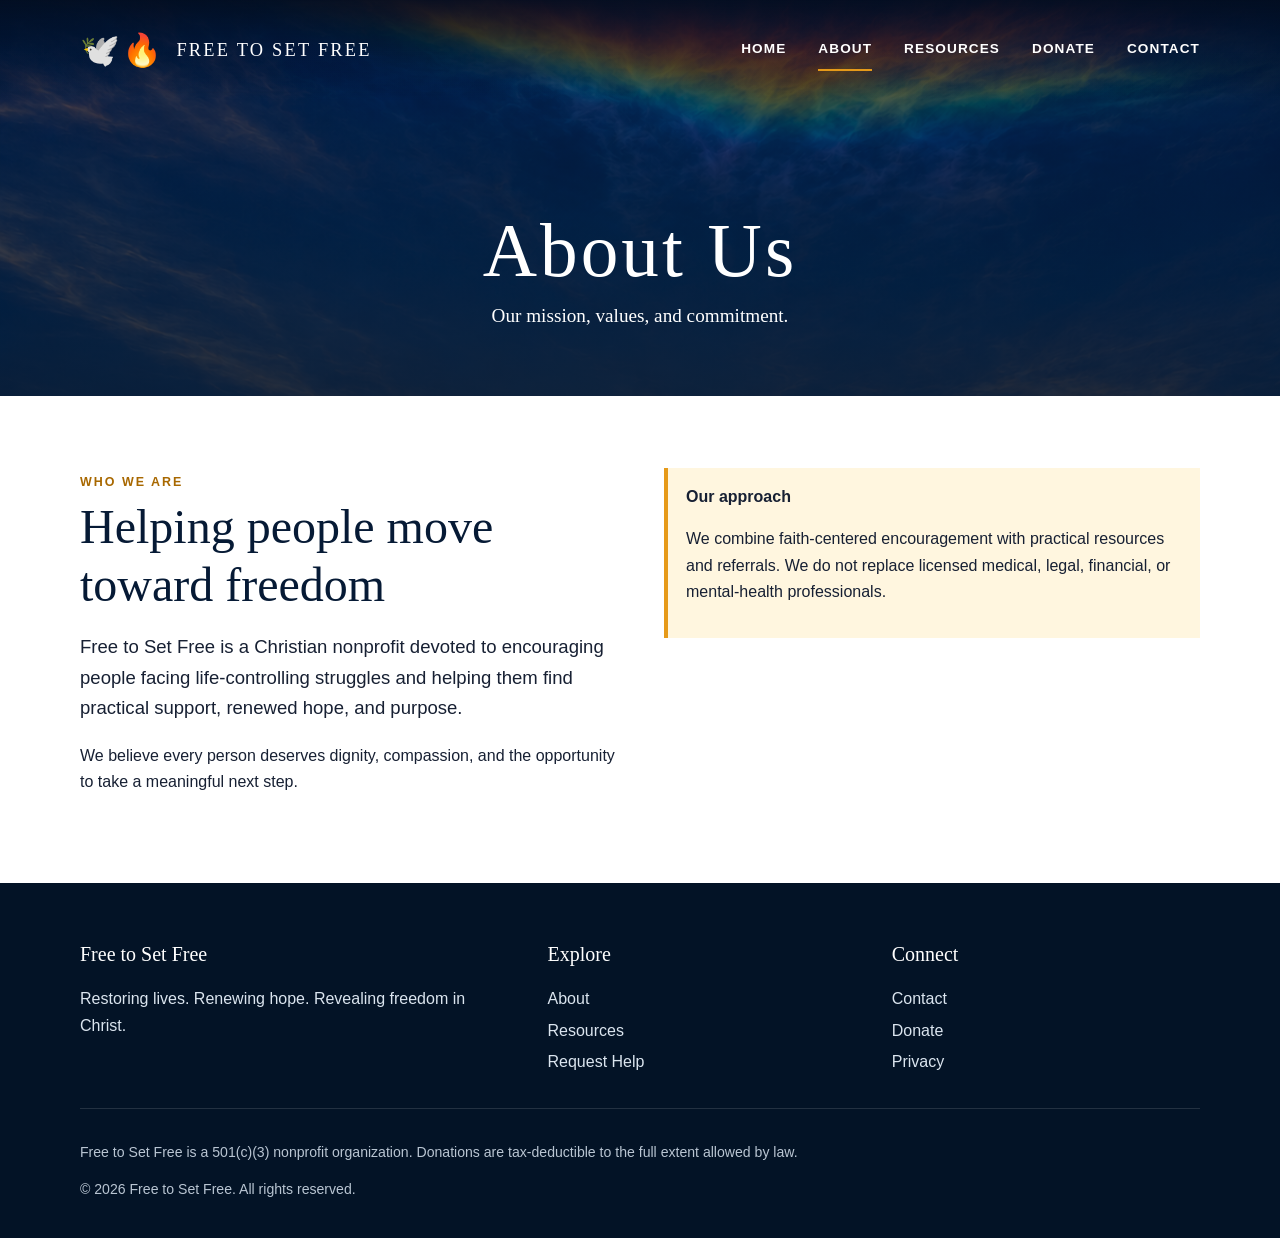
==== about.html @ 9ac503a0 "Add files via upload" ====
<!doctype html><html lang="en"><head><meta charset="utf-8"><meta name="viewport" content="width=device-width,initial-scale=1"><meta name="description" content="Free to Set Free — restoring lives, renewing hope, and revealing freedom in Christ."><title>About | Free to Set Free</title><link rel="stylesheet" href="assets/css/styles.css"></head><body>
<header class="site-header"><div class="container nav-wrap"><a class="brand" href="index.html"><span class="brand-icon" aria-hidden="true">🕊️🔥</span><span>FREE TO SET FREE</span></a><button class="menu-btn" aria-expanded="false" aria-label="Open navigation">☰</button><nav class="site-nav" aria-label="Main navigation"><a href="index.html" >HOME</a><a href="about.html" aria-current="page">ABOUT</a><a href="resources.html" >RESOURCES</a><a href="donate.html" >DONATE</a><a href="contact.html" >CONTACT</a></nav></div></header>
<main><section class="page-hero"><div><h1>About Us</h1><p>Our mission, values, and commitment.</p></div></section><section class="section"><div class="container grid-2"><div><span class="eyebrow">Who We Are</span><h2>Helping people move toward freedom</h2><p class="lead">Free to Set Free is a Christian nonprofit devoted to encouraging people facing life-controlling struggles and helping them find practical support, renewed hope, and purpose.</p><p>We believe every person deserves dignity, compassion, and the opportunity to take a meaningful next step.</p></div><div class="notice"><strong>Our approach</strong><p>We combine faith-centered encouragement with practical resources and referrals. We do not replace licensed medical, legal, financial, or mental-health professionals.</p></div></div></section></main>
<footer class="site-footer"><div class="container"><div class="footer-grid"><div><h3>Free to Set Free</h3><p>Restoring lives. Renewing hope. Revealing freedom in Christ.</p></div><div><h3>Explore</h3><a href="about.html">About</a><a href="resources.html">Resources</a><a href="get-help.html">Request Help</a></div><div><h3>Connect</h3><a href="contact.html">Contact</a><a href="donate.html">Donate</a><a href="privacy.html">Privacy</a></div></div><div class="legal"><p>Free to Set Free is a 501(c)(3) nonprofit organization. Donations are tax-deductible to the full extent allowed by law.</p><p>© 2026 Free to Set Free. All rights reserved.</p></div></div></footer><script src="assets/js/site.js"></script></body></html>
---- assets/css/styles.css ----
:root{--navy:#061a35;--navy-dark:#031326;--gold:#e69a19;--cream:#f7f4ed;--ink:#172033;--white:#fff;--serif:Georgia,'Times New Roman',serif;--sans:Arial,Helvetica,sans-serif}*{box-sizing:border-box}html{scroll-behavior:smooth}body{margin:0;color:var(--ink);font-family:var(--sans);line-height:1.65;background:#fff}a{color:inherit;text-decoration:none}.container{width:min(1120px,92vw);margin:auto}.site-header{position:fixed;inset:0 0 auto;z-index:30;color:#fff;background:linear-gradient(to bottom,rgba(2,13,31,.9),rgba(2,13,31,.38),transparent)}.nav-wrap{height:100px;display:flex;align-items:center;justify-content:space-between;gap:24px}.brand{display:flex;align-items:center;gap:12px;font-family:var(--serif);font-size:1.15rem;letter-spacing:.12em}.brand-icon{font-size:2rem}.site-nav{display:flex;gap:32px;align-items:center}.site-nav a{padding:9px 0;border-bottom:2px solid transparent;font-size:.85rem;font-weight:700;letter-spacing:.08em}.site-nav a:hover,.site-nav a[aria-current=page]{border-color:var(--gold)}.menu-btn{display:none;border:1px solid #ffffff88;background:#071a34cc;color:#fff;border-radius:4px;padding:7px 10px;font-size:1.25rem}.hero{position:relative;min-height:100svh;display:grid;place-items:center;text-align:center;color:#fff;padding:130px 20px 115px;background-image:url('../images/fire-rainbow-mountains.png');background-size:cover;background-position:center;background-repeat:no-repeat}.hero:before{content:"";position:absolute;inset:0;background:linear-gradient(to bottom,rgba(2,13,31,.22),rgba(2,13,31,.03) 48%,rgba(2,13,31,.52))}.hero-content{position:relative;z-index:2;max-width:1050px;text-shadow:0 2px 14px #001}.hero h1{font-family:var(--serif);font-weight:400;letter-spacing:.035em;font-size:clamp(3rem,7vw,6.2rem);line-height:1.05;margin:0}.divider{display:flex;justify-content:center;align-items:center;gap:20px;margin:20px 0}.divider:before,.divider:after{content:"";width:130px;height:2px;background:#ffffffaa}.flame{font-size:2rem}.tagline{font-family:var(--serif);font-size:clamp(1.15rem,2.2vw,1.8rem);margin:0 0 34px}.btn{display:inline-block;border:2px solid #fff;border-radius:4px;padding:13px 36px;background:#ffffff12;backdrop-filter:blur(4px);text-transform:uppercase;letter-spacing:.12em;font-weight:700;transition:.2s}.btn:hover{background:#fff;color:var(--navy)}.hero-legal{position:absolute;z-index:2;left:0;right:0;bottom:0;padding:18px 20px;background:#03162ddd;font-family:var(--serif)}.hero-legal p{margin:0}.page-hero{position:relative;min-height:44vh;display:grid;place-items:end center;padding:145px 20px 64px;color:#fff;text-align:center;background:url('../images/fire-rainbow-mountains.png') center 38%/cover no-repeat}.page-hero:before{content:"";position:absolute;inset:0;background:linear-gradient(#03152e88,#03152ed9)}.page-hero>div{position:relative}.page-hero h1{font:400 clamp(2.6rem,6vw,4.7rem)/1.1 var(--serif);margin:0;letter-spacing:.04em}.page-hero p{font-family:var(--serif);font-size:1.2rem;margin:.5rem 0 0}.section{padding:72px 0}.section.alt{background:var(--cream)}.section h2{font:400 clamp(2rem,4vw,3rem)/1.2 var(--serif);color:var(--navy);margin:.25rem 0 1rem}.eyebrow{text-transform:uppercase;letter-spacing:.16em;color:#a86800;font-weight:700;font-size:.78rem}.lead{font-size:1.16rem}.center{text-align:center}.max-760{max-width:760px;margin-inline:auto}.grid-2{display:grid;grid-template-columns:1fr 1fr;gap:48px;align-items:start}.cards{display:grid;grid-template-columns:repeat(3,1fr);gap:22px}.card{background:#fff;border:1px solid #dce3eb;border-radius:7px;padding:26px;box-shadow:0 8px 24px #0b213610}.card h3{font:400 1.45rem var(--serif);color:var(--navy);margin:.2rem 0 .6rem}.icon{font-size:1.9rem}.cta{background:linear-gradient(135deg,var(--navy),#0a315d);color:#fff;text-align:center}.cta h2{color:#fff}.cta .btn{margin-top:12px}.notice{padding:16px 18px;background:#fff6df;border-left:4px solid var(--gold)}form{display:grid;gap:15px}.form-row{display:grid;grid-template-columns:1fr 1fr;gap:15px}label{font-weight:700;font-size:.9rem}input,textarea,select{width:100%;padding:12px 13px;border:1px solid #b9c5d2;border-radius:5px;font:inherit}textarea{min-height:150px}.button-dark{border:0;background:var(--navy);color:#fff;padding:14px 24px;border-radius:4px;font-weight:700;cursor:pointer}.site-footer{background:var(--navy-dark);color:#dbe5ef;padding:40px 0 22px}.footer-grid{display:grid;grid-template-columns:1.4fr 1fr 1fr;gap:36px}.site-footer h3{font:400 1.25rem var(--serif);color:#fff}.site-footer a{display:block;margin:.3rem 0}.legal{border-top:1px solid #ffffff20;margin-top:28px;padding-top:18px;font-size:.88rem;color:#b9c5d2}.small{font-size:.9rem}@media(max-width:800px){.nav-wrap{height:78px}.menu-btn{display:block}.site-nav{display:none;position:absolute;top:78px;left:4vw;right:4vw;flex-direction:column;gap:4px;padding:18px;background:#03162df8;border:1px solid #ffffff22}.site-nav.open{display:flex}.brand{font-size:.9rem}.brand-icon{font-size:1.6rem}.hero{padding-top:105px}.hero h1{font-size:clamp(2.5rem,12vw,4.4rem)}.divider:before,.divider:after{width:68px}.hero-legal{font-size:.86rem;padding:13px}.grid-2,.cards,.footer-grid,.form-row{grid-template-columns:1fr}.page-hero{padding-top:115px}}
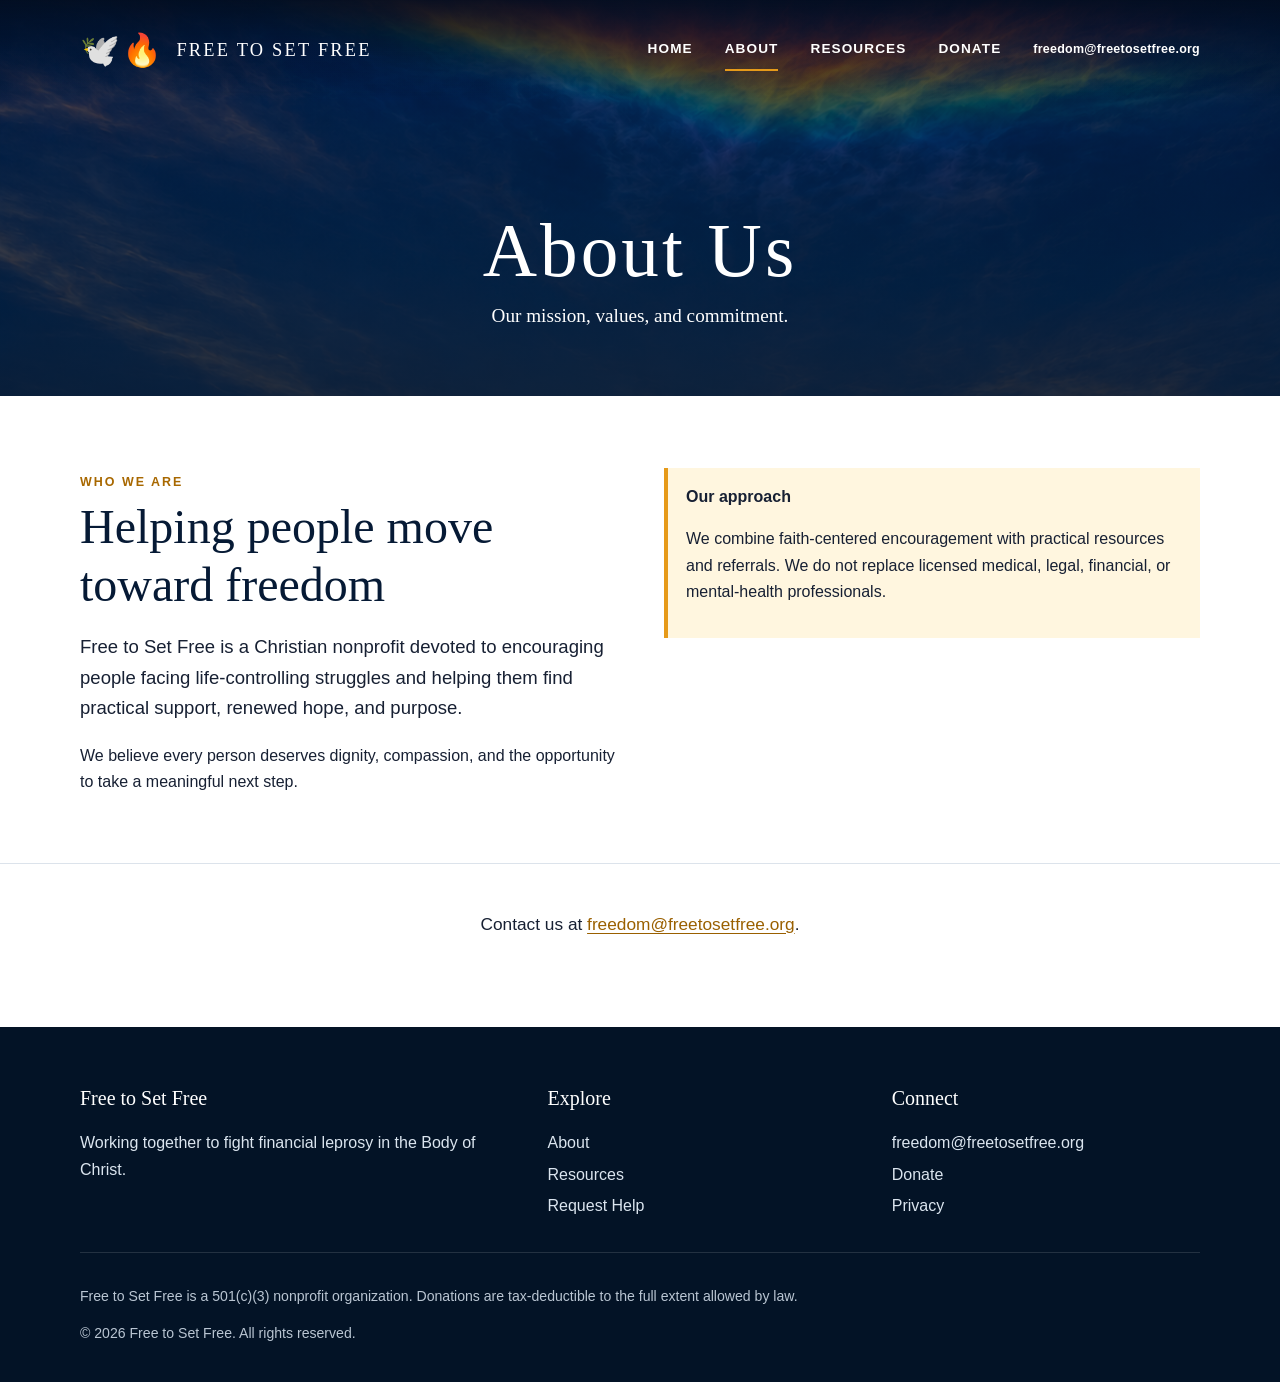
==== commit 81a7a8c3: "Add files via upload" ====
--- a/about.html
+++ b/about.html
@@ -1,4 +1,4 @@
-<!doctype html><html lang="en"><head><meta charset="utf-8"><meta name="viewport" content="width=device-width,initial-scale=1"><meta name="description" content="Free to Set Free — restoring lives, renewing hope, and revealing freedom in Christ."><title>About | Free to Set Free</title><link rel="stylesheet" href="assets/css/styles.css"></head><body>
-<header class="site-header"><div class="container nav-wrap"><a class="brand" href="index.html"><span class="brand-icon" aria-hidden="true">🕊️🔥</span><span>FREE TO SET FREE</span></a><button class="menu-btn" aria-expanded="false" aria-label="Open navigation">☰</button><nav class="site-nav" aria-label="Main navigation"><a href="index.html" >HOME</a><a href="about.html" aria-current="page">ABOUT</a><a href="resources.html" >RESOURCES</a><a href="donate.html" >DONATE</a><a href="contact.html" >CONTACT</a></nav></div></header>
-<main><section class="page-hero"><div><h1>About Us</h1><p>Our mission, values, and commitment.</p></div></section><section class="section"><div class="container grid-2"><div><span class="eyebrow">Who We Are</span><h2>Helping people move toward freedom</h2><p class="lead">Free to Set Free is a Christian nonprofit devoted to encouraging people facing life-controlling struggles and helping them find practical support, renewed hope, and purpose.</p><p>We believe every person deserves dignity, compassion, and the opportunity to take a meaningful next step.</p></div><div class="notice"><strong>Our approach</strong><p>We combine faith-centered encouragement with practical resources and referrals. We do not replace licensed medical, legal, financial, or mental-health professionals.</p></div></div></section></main>
-<footer class="site-footer"><div class="container"><div class="footer-grid"><div><h3>Free to Set Free</h3><p>Restoring lives. Renewing hope. Revealing freedom in Christ.</p></div><div><h3>Explore</h3><a href="about.html">About</a><a href="resources.html">Resources</a><a href="get-help.html">Request Help</a></div><div><h3>Connect</h3><a href="contact.html">Contact</a><a href="donate.html">Donate</a><a href="privacy.html">Privacy</a></div></div><div class="legal"><p>Free to Set Free is a 501(c)(3) nonprofit organization. Donations are tax-deductible to the full extent allowed by law.</p><p>© 2026 Free to Set Free. All rights reserved.</p></div></div></footer><script src="assets/js/site.js"></script></body></html>
+<!doctype html><html lang="en"><head><meta charset="utf-8"><meta name="viewport" content="width=device-width,initial-scale=1"><meta name="description" content="Free to Set Free — working together to fight financial leprosy in the Body of Christ."><title>About | Free to Set Free</title><link rel="stylesheet" href="assets/css/styles.css"></head><body>
+<header class="site-header"><div class="container nav-wrap"><a class="brand" href="index.html"><span class="brand-icon" aria-hidden="true">🕊️🔥</span><span>FREE TO SET FREE</span></a><button class="menu-btn" aria-expanded="false" aria-label="Open navigation">☰</button><nav class="site-nav" aria-label="Main navigation"><a href="index.html" >HOME</a><a href="about.html" aria-current="page">ABOUT</a><a href="resources.html" >RESOURCES</a><a href="donate.html" >DONATE</a><a class="header-email" href="mailto:freedom@freetosetfree.org">freedom@freetosetfree.org</a></nav></div></header>
+<main><section class="page-hero"><div><h1>About Us</h1><p>Our mission, values, and commitment.</p></div></section><section class="section"><div class="container grid-2"><div><span class="eyebrow">Who We Are</span><h2>Helping people move toward freedom</h2><p class="lead">Free to Set Free is a Christian nonprofit devoted to encouraging people facing life-controlling struggles and helping them find practical support, renewed hope, and purpose.</p><p>We believe every person deserves dignity, compassion, and the opportunity to take a meaningful next step.</p></div><div class="notice"><strong>Our approach</strong><p>We combine faith-centered encouragement with practical resources and referrals. We do not replace licensed medical, legal, financial, or mental-health professionals.</p></div></div><div class="about-email center"><p>Contact us at <a href="mailto:freedom@freetosetfree.org">freedom@freetosetfree.org</a>.</p></div></section></main>
+<footer class="site-footer"><div class="container"><div class="footer-grid"><div><h3>Free to Set Free</h3><p>Working together to fight financial leprosy in the Body of Christ.</p></div><div><h3>Explore</h3><a href="about.html">About</a><a href="resources.html">Resources</a><a href="get-help.html">Request Help</a></div><div><h3>Connect</h3><a href="mailto:freedom@freetosetfree.org">freedom@freetosetfree.org</a><a href="donate.html">Donate</a><a href="privacy.html">Privacy</a></div></div><div class="legal"><p>Free to Set Free is a 501(c)(3) nonprofit organization. Donations are tax-deductible to the full extent allowed by law.</p><p>© 2026 Free to Set Free. All rights reserved.</p></div></div></footer><script src="assets/js/site.js"></script></body></html>
--- a/assets/css/styles.css
+++ b/assets/css/styles.css
@@ -1 +1,3 @@
 :root{--navy:#061a35;--navy-dark:#031326;--gold:#e69a19;--cream:#f7f4ed;--ink:#172033;--white:#fff;--serif:Georgia,'Times New Roman',serif;--sans:Arial,Helvetica,sans-serif}*{box-sizing:border-box}html{scroll-behavior:smooth}body{margin:0;color:var(--ink);font-family:var(--sans);line-height:1.65;background:#fff}a{color:inherit;text-decoration:none}.container{width:min(1120px,92vw);margin:auto}.site-header{position:fixed;inset:0 0 auto;z-index:30;color:#fff;background:linear-gradient(to bottom,rgba(2,13,31,.9),rgba(2,13,31,.38),transparent)}.nav-wrap{height:100px;display:flex;align-items:center;justify-content:space-between;gap:24px}.brand{display:flex;align-items:center;gap:12px;font-family:var(--serif);font-size:1.15rem;letter-spacing:.12em}.brand-icon{font-size:2rem}.site-nav{display:flex;gap:32px;align-items:center}.site-nav a{padding:9px 0;border-bottom:2px solid transparent;font-size:.85rem;font-weight:700;letter-spacing:.08em}.site-nav a:hover,.site-nav a[aria-current=page]{border-color:var(--gold)}.menu-btn{display:none;border:1px solid #ffffff88;background:#071a34cc;color:#fff;border-radius:4px;padding:7px 10px;font-size:1.25rem}.hero{position:relative;min-height:100svh;display:grid;place-items:center;text-align:center;color:#fff;padding:130px 20px 115px;background-image:url('../images/fire-rainbow-mountains.png');background-size:cover;background-position:center;background-repeat:no-repeat}.hero:before{content:"";position:absolute;inset:0;background:linear-gradient(to bottom,rgba(2,13,31,.22),rgba(2,13,31,.03) 48%,rgba(2,13,31,.52))}.hero-content{position:relative;z-index:2;max-width:1050px;text-shadow:0 2px 14px #001}.hero h1{font-family:var(--serif);font-weight:400;letter-spacing:.035em;font-size:clamp(3rem,7vw,6.2rem);line-height:1.05;margin:0}.divider{display:flex;justify-content:center;align-items:center;gap:20px;margin:20px 0}.divider:before,.divider:after{content:"";width:130px;height:2px;background:#ffffffaa}.flame{font-size:2rem}.tagline{font-family:var(--serif);font-size:clamp(1.15rem,2.2vw,1.8rem);margin:0 0 34px}.btn{display:inline-block;border:2px solid #fff;border-radius:4px;padding:13px 36px;background:#ffffff12;backdrop-filter:blur(4px);text-transform:uppercase;letter-spacing:.12em;font-weight:700;transition:.2s}.btn:hover{background:#fff;color:var(--navy)}.hero-legal{position:absolute;z-index:2;left:0;right:0;bottom:0;padding:18px 20px;background:#03162ddd;font-family:var(--serif)}.hero-legal p{margin:0}.page-hero{position:relative;min-height:44vh;display:grid;place-items:end center;padding:145px 20px 64px;color:#fff;text-align:center;background:url('../images/fire-rainbow-mountains.png') center 38%/cover no-repeat}.page-hero:before{content:"";position:absolute;inset:0;background:linear-gradient(#03152e88,#03152ed9)}.page-hero>div{position:relative}.page-hero h1{font:400 clamp(2.6rem,6vw,4.7rem)/1.1 var(--serif);margin:0;letter-spacing:.04em}.page-hero p{font-family:var(--serif);font-size:1.2rem;margin:.5rem 0 0}.section{padding:72px 0}.section.alt{background:var(--cream)}.section h2{font:400 clamp(2rem,4vw,3rem)/1.2 var(--serif);color:var(--navy);margin:.25rem 0 1rem}.eyebrow{text-transform:uppercase;letter-spacing:.16em;color:#a86800;font-weight:700;font-size:.78rem}.lead{font-size:1.16rem}.center{text-align:center}.max-760{max-width:760px;margin-inline:auto}.grid-2{display:grid;grid-template-columns:1fr 1fr;gap:48px;align-items:start}.cards{display:grid;grid-template-columns:repeat(3,1fr);gap:22px}.card{background:#fff;border:1px solid #dce3eb;border-radius:7px;padding:26px;box-shadow:0 8px 24px #0b213610}.card h3{font:400 1.45rem var(--serif);color:var(--navy);margin:.2rem 0 .6rem}.icon{font-size:1.9rem}.cta{background:linear-gradient(135deg,var(--navy),#0a315d);color:#fff;text-align:center}.cta h2{color:#fff}.cta .btn{margin-top:12px}.notice{padding:16px 18px;background:#fff6df;border-left:4px solid var(--gold)}form{display:grid;gap:15px}.form-row{display:grid;grid-template-columns:1fr 1fr;gap:15px}label{font-weight:700;font-size:.9rem}input,textarea,select{width:100%;padding:12px 13px;border:1px solid #b9c5d2;border-radius:5px;font:inherit}textarea{min-height:150px}.button-dark{border:0;background:var(--navy);color:#fff;padding:14px 24px;border-radius:4px;font-weight:700;cursor:pointer}.site-footer{background:var(--navy-dark);color:#dbe5ef;padding:40px 0 22px}.footer-grid{display:grid;grid-template-columns:1.4fr 1fr 1fr;gap:36px}.site-footer h3{font:400 1.25rem var(--serif);color:#fff}.site-footer a{display:block;margin:.3rem 0}.legal{border-top:1px solid #ffffff20;margin-top:28px;padding-top:18px;font-size:.88rem;color:#b9c5d2}.small{font-size:.9rem}@media(max-width:800px){.nav-wrap{height:78px}.menu-btn{display:block}.site-nav{display:none;position:absolute;top:78px;left:4vw;right:4vw;flex-direction:column;gap:4px;padding:18px;background:#03162df8;border:1px solid #ffffff22}.site-nav.open{display:flex}.brand{font-size:.9rem}.brand-icon{font-size:1.6rem}.hero{padding-top:105px}.hero h1{font-size:clamp(2.5rem,12vw,4.4rem)}.divider:before,.divider:after{width:68px}.hero-legal{font-size:.86rem;padding:13px}.grid-2,.cards,.footer-grid,.form-row{grid-template-columns:1fr}.page-hero{padding-top:115px}}
+
+.header-email{font-size:.78rem!important;text-transform:none!important;letter-spacing:.02em!important;white-space:nowrap;border-bottom-color:transparent!important}.header-email:hover{text-decoration:underline;border-bottom-color:transparent!important}.hero .tagline{margin-top:28px}.mission-list{max-width:700px;margin:28px auto 0;padding-left:1.4rem;font-size:1.08rem}.mission-list li{margin:.75rem 0}.mission-list a,.text-link,.about-email a{color:#9a6000;text-decoration:underline;text-underline-offset:3px}.about-email{margin-top:52px;padding-top:28px;border-top:1px solid #dce3eb;font-size:1.08rem}@media(max-width:800px){.header-email{white-space:normal;text-align:center}.hero .tagline{margin-top:20px}}
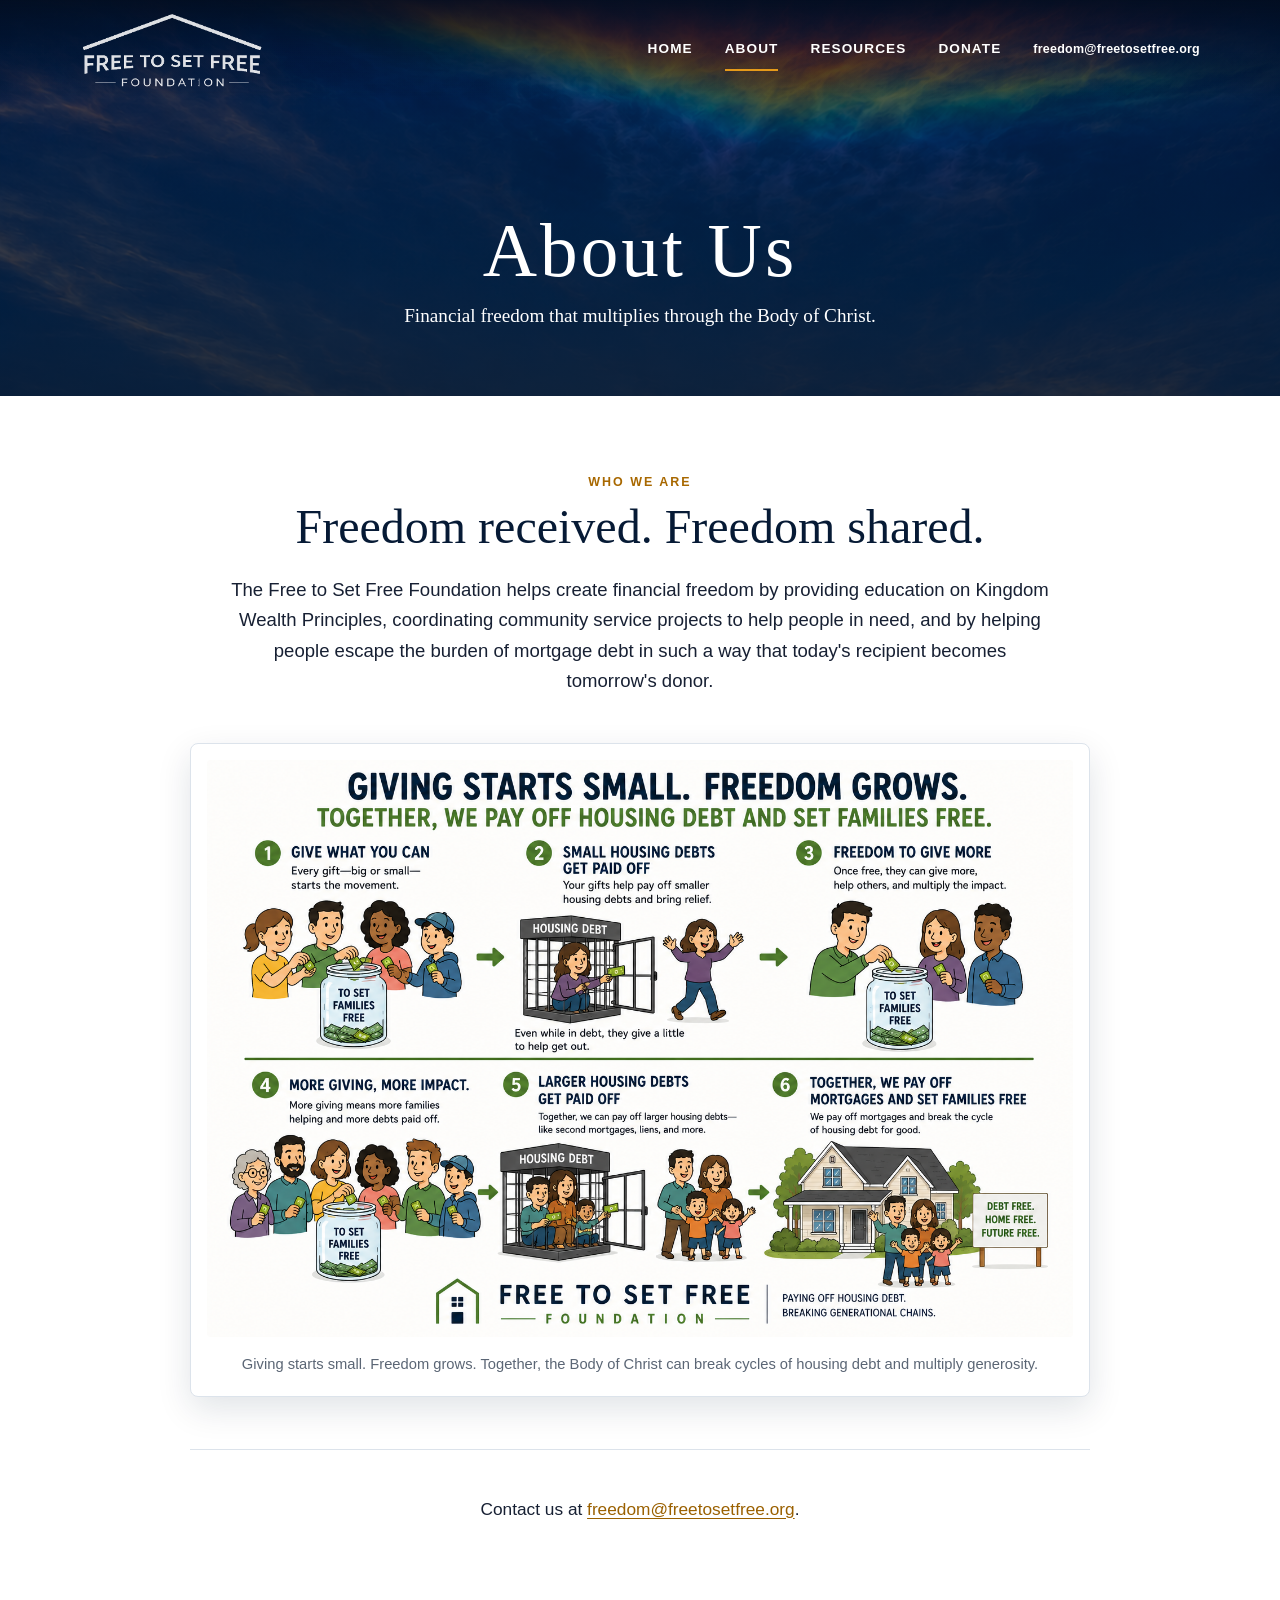
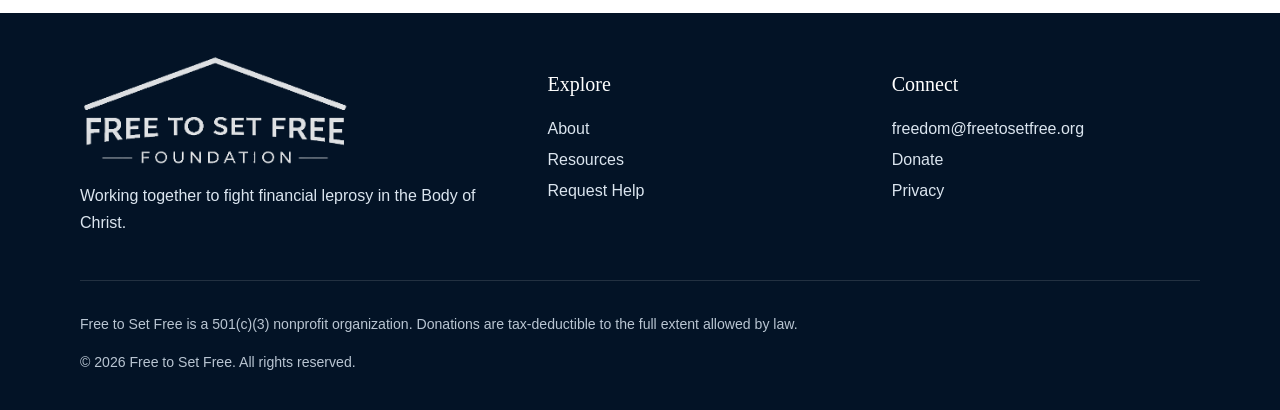
==== commit 57334ad8: "Add files via upload" ====
--- a/about.html
+++ b/about.html
@@ -1,4 +1,18 @@
 <!doctype html><html lang="en"><head><meta charset="utf-8"><meta name="viewport" content="width=device-width,initial-scale=1"><meta name="description" content="Free to Set Free — working together to fight financial leprosy in the Body of Christ."><title>About | Free to Set Free</title><link rel="stylesheet" href="assets/css/styles.css"></head><body>
-<header class="site-header"><div class="container nav-wrap"><a class="brand" href="index.html"><span class="brand-icon" aria-hidden="true">🕊️🔥</span><span>FREE TO SET FREE</span></a><button class="menu-btn" aria-expanded="false" aria-label="Open navigation">☰</button><nav class="site-nav" aria-label="Main navigation"><a href="index.html" >HOME</a><a href="about.html" aria-current="page">ABOUT</a><a href="resources.html" >RESOURCES</a><a href="donate.html" >DONATE</a><a class="header-email" href="mailto:freedom@freetosetfree.org">freedom@freetosetfree.org</a></nav></div></header>
-<main><section class="page-hero"><div><h1>About Us</h1><p>Our mission, values, and commitment.</p></div></section><section class="section"><div class="container grid-2"><div><span class="eyebrow">Who We Are</span><h2>Helping people move toward freedom</h2><p class="lead">Free to Set Free is a Christian nonprofit devoted to encouraging people facing life-controlling struggles and helping them find practical support, renewed hope, and purpose.</p><p>We believe every person deserves dignity, compassion, and the opportunity to take a meaningful next step.</p></div><div class="notice"><strong>Our approach</strong><p>We combine faith-centered encouragement with practical resources and referrals. We do not replace licensed medical, legal, financial, or mental-health professionals.</p></div></div><div class="about-email center"><p>Contact us at <a href="mailto:freedom@freetosetfree.org">freedom@freetosetfree.org</a>.</p></div></section></main>
-<footer class="site-footer"><div class="container"><div class="footer-grid"><div><h3>Free to Set Free</h3><p>Working together to fight financial leprosy in the Body of Christ.</p></div><div><h3>Explore</h3><a href="about.html">About</a><a href="resources.html">Resources</a><a href="get-help.html">Request Help</a></div><div><h3>Connect</h3><a href="mailto:freedom@freetosetfree.org">freedom@freetosetfree.org</a><a href="donate.html">Donate</a><a href="privacy.html">Privacy</a></div></div><div class="legal"><p>Free to Set Free is a 501(c)(3) nonprofit organization. Donations are tax-deductible to the full extent allowed by law.</p><p>© 2026 Free to Set Free. All rights reserved.</p></div></div></footer><script src="assets/js/site.js"></script></body></html>
+<header class="site-header"><div class="container nav-wrap"><a class="brand" href="index.html" aria-label="Free to Set Free Foundation home"><img src="assets/images/ftsf-logo-white.png" alt="Free to Set Free Foundation"></a><button class="menu-btn" aria-expanded="false" aria-label="Open navigation">☰</button><nav class="site-nav" aria-label="Main navigation"><a href="index.html" >HOME</a><a href="about.html" aria-current="page">ABOUT</a><a href="resources.html" >RESOURCES</a><a href="donate.html" >DONATE</a><a class="header-email" href="mailto:freedom@freetosetfree.org">freedom@freetosetfree.org</a></nav></div></header>
+<main>
+<section class="page-hero"><div><h1>About Us</h1><p>Financial freedom that multiplies through the Body of Christ.</p></div></section>
+<section class="section about-section"><div class="container max-900">
+  <div class="center about-copy">
+    <span class="eyebrow">Who We Are</span>
+    <h2>Freedom received. Freedom shared.</h2>
+    <p class="lead">The Free to Set Free Foundation helps create financial freedom by providing education on Kingdom Wealth Principles, coordinating community service projects to help people in need, and by helping people escape the burden of mortgage debt in such a way that today's recipient becomes tomorrow's donor.</p>
+  </div>
+  <figure class="infographic-figure">
+    <img src="assets/images/giving-cycle-infographic.png" alt="Six-step illustration showing how small gifts combine to pay off housing debt, enabling recipients to become future donors and help set more families free.">
+    <figcaption>Giving starts small. Freedom grows. Together, the Body of Christ can break cycles of housing debt and multiply generosity.</figcaption>
+  </figure>
+  <div class="about-email center"><p>Contact us at <a href="mailto:freedom@freetosetfree.org">freedom@freetosetfree.org</a>.</p></div>
+</div></section>
+</main>
+<footer class="site-footer"><div class="container"><div class="footer-grid"><div class="footer-brand"><img src="assets/images/ftsf-logo-white.png" alt="Free to Set Free Foundation"><p>Working together to fight financial leprosy in the Body of Christ.</p></div><div><h3>Explore</h3><a href="about.html">About</a><a href="resources.html">Resources</a><a href="get-help.html">Request Help</a></div><div><h3>Connect</h3><a href="mailto:freedom@freetosetfree.org">freedom@freetosetfree.org</a><a href="donate.html">Donate</a><a href="privacy.html">Privacy</a></div></div><div class="legal"><p>Free to Set Free is a 501(c)(3) nonprofit organization. Donations are tax-deductible to the full extent allowed by law.</p><p>© 2026 Free to Set Free. All rights reserved.</p></div></div></footer><script src="assets/js/site.js"></script></body></html>
--- a/assets/css/styles.css
+++ b/assets/css/styles.css
@@ -1,3 +1,19 @@
 :root{--navy:#061a35;--navy-dark:#031326;--gold:#e69a19;--cream:#f7f4ed;--ink:#172033;--white:#fff;--serif:Georgia,'Times New Roman',serif;--sans:Arial,Helvetica,sans-serif}*{box-sizing:border-box}html{scroll-behavior:smooth}body{margin:0;color:var(--ink);font-family:var(--sans);line-height:1.65;background:#fff}a{color:inherit;text-decoration:none}.container{width:min(1120px,92vw);margin:auto}.site-header{position:fixed;inset:0 0 auto;z-index:30;color:#fff;background:linear-gradient(to bottom,rgba(2,13,31,.9),rgba(2,13,31,.38),transparent)}.nav-wrap{height:100px;display:flex;align-items:center;justify-content:space-between;gap:24px}.brand{display:flex;align-items:center;gap:12px;font-family:var(--serif);font-size:1.15rem;letter-spacing:.12em}.brand-icon{font-size:2rem}.site-nav{display:flex;gap:32px;align-items:center}.site-nav a{padding:9px 0;border-bottom:2px solid transparent;font-size:.85rem;font-weight:700;letter-spacing:.08em}.site-nav a:hover,.site-nav a[aria-current=page]{border-color:var(--gold)}.menu-btn{display:none;border:1px solid #ffffff88;background:#071a34cc;color:#fff;border-radius:4px;padding:7px 10px;font-size:1.25rem}.hero{position:relative;min-height:100svh;display:grid;place-items:center;text-align:center;color:#fff;padding:130px 20px 115px;background-image:url('../images/fire-rainbow-mountains.png');background-size:cover;background-position:center;background-repeat:no-repeat}.hero:before{content:"";position:absolute;inset:0;background:linear-gradient(to bottom,rgba(2,13,31,.22),rgba(2,13,31,.03) 48%,rgba(2,13,31,.52))}.hero-content{position:relative;z-index:2;max-width:1050px;text-shadow:0 2px 14px #001}.hero h1{font-family:var(--serif);font-weight:400;letter-spacing:.035em;font-size:clamp(3rem,7vw,6.2rem);line-height:1.05;margin:0}.divider{display:flex;justify-content:center;align-items:center;gap:20px;margin:20px 0}.divider:before,.divider:after{content:"";width:130px;height:2px;background:#ffffffaa}.flame{font-size:2rem}.tagline{font-family:var(--serif);font-size:clamp(1.15rem,2.2vw,1.8rem);margin:0 0 34px}.btn{display:inline-block;border:2px solid #fff;border-radius:4px;padding:13px 36px;background:#ffffff12;backdrop-filter:blur(4px);text-transform:uppercase;letter-spacing:.12em;font-weight:700;transition:.2s}.btn:hover{background:#fff;color:var(--navy)}.hero-legal{position:absolute;z-index:2;left:0;right:0;bottom:0;padding:18px 20px;background:#03162ddd;font-family:var(--serif)}.hero-legal p{margin:0}.page-hero{position:relative;min-height:44vh;display:grid;place-items:end center;padding:145px 20px 64px;color:#fff;text-align:center;background:url('../images/fire-rainbow-mountains.png') center 38%/cover no-repeat}.page-hero:before{content:"";position:absolute;inset:0;background:linear-gradient(#03152e88,#03152ed9)}.page-hero>div{position:relative}.page-hero h1{font:400 clamp(2.6rem,6vw,4.7rem)/1.1 var(--serif);margin:0;letter-spacing:.04em}.page-hero p{font-family:var(--serif);font-size:1.2rem;margin:.5rem 0 0}.section{padding:72px 0}.section.alt{background:var(--cream)}.section h2{font:400 clamp(2rem,4vw,3rem)/1.2 var(--serif);color:var(--navy);margin:.25rem 0 1rem}.eyebrow{text-transform:uppercase;letter-spacing:.16em;color:#a86800;font-weight:700;font-size:.78rem}.lead{font-size:1.16rem}.center{text-align:center}.max-760{max-width:760px;margin-inline:auto}.grid-2{display:grid;grid-template-columns:1fr 1fr;gap:48px;align-items:start}.cards{display:grid;grid-template-columns:repeat(3,1fr);gap:22px}.card{background:#fff;border:1px solid #dce3eb;border-radius:7px;padding:26px;box-shadow:0 8px 24px #0b213610}.card h3{font:400 1.45rem var(--serif);color:var(--navy);margin:.2rem 0 .6rem}.icon{font-size:1.9rem}.cta{background:linear-gradient(135deg,var(--navy),#0a315d);color:#fff;text-align:center}.cta h2{color:#fff}.cta .btn{margin-top:12px}.notice{padding:16px 18px;background:#fff6df;border-left:4px solid var(--gold)}form{display:grid;gap:15px}.form-row{display:grid;grid-template-columns:1fr 1fr;gap:15px}label{font-weight:700;font-size:.9rem}input,textarea,select{width:100%;padding:12px 13px;border:1px solid #b9c5d2;border-radius:5px;font:inherit}textarea{min-height:150px}.button-dark{border:0;background:var(--navy);color:#fff;padding:14px 24px;border-radius:4px;font-weight:700;cursor:pointer}.site-footer{background:var(--navy-dark);color:#dbe5ef;padding:40px 0 22px}.footer-grid{display:grid;grid-template-columns:1.4fr 1fr 1fr;gap:36px}.site-footer h3{font:400 1.25rem var(--serif);color:#fff}.site-footer a{display:block;margin:.3rem 0}.legal{border-top:1px solid #ffffff20;margin-top:28px;padding-top:18px;font-size:.88rem;color:#b9c5d2}.small{font-size:.9rem}@media(max-width:800px){.nav-wrap{height:78px}.menu-btn{display:block}.site-nav{display:none;position:absolute;top:78px;left:4vw;right:4vw;flex-direction:column;gap:4px;padding:18px;background:#03162df8;border:1px solid #ffffff22}.site-nav.open{display:flex}.brand{font-size:.9rem}.brand-icon{font-size:1.6rem}.hero{padding-top:105px}.hero h1{font-size:clamp(2.5rem,12vw,4.4rem)}.divider:before,.divider:after{width:68px}.hero-legal{font-size:.86rem;padding:13px}.grid-2,.cards,.footer-grid,.form-row{grid-template-columns:1fr}.page-hero{padding-top:115px}}
 
 .header-email{font-size:.78rem!important;text-transform:none!important;letter-spacing:.02em!important;white-space:nowrap;border-bottom-color:transparent!important}.header-email:hover{text-decoration:underline;border-bottom-color:transparent!important}.hero .tagline{margin-top:28px}.mission-list{max-width:700px;margin:28px auto 0;padding-left:1.4rem;font-size:1.08rem}.mission-list li{margin:.75rem 0}.mission-list a,.text-link,.about-email a{color:#9a6000;text-decoration:underline;text-underline-offset:3px}.about-email{margin-top:52px;padding-top:28px;border-top:1px solid #dce3eb;font-size:1.08rem}@media(max-width:800px){.header-email{white-space:normal;text-align:center}.hero .tagline{margin-top:20px}}
+
+/* Mission and resource-page refinements */
+.mission-section{padding-top:84px;padding-bottom:88px}.mission-heading{font-size:clamp(3rem,6vw,4.8rem)!important;margin-bottom:.65rem!important}.mission-rule{width:86px;height:3px;background:var(--gold);margin:0 auto 28px}.mission-intro{max-width:720px;margin-inline:auto}.coming-soon{font-size:.9em;color:#667085}.resource-copy{max-width:900px;font:400 1.13rem/1.85 var(--serif)}.resource-copy>p{margin:0 0 1.7rem}.scripture{margin:38px 0;padding:32px 38px;background:var(--cream);border-left:5px solid var(--gold);box-shadow:0 10px 28px #0b213610}.scripture p{margin:0}.scripture cite{display:block;margin-top:15px;text-align:right;color:#765115;font:700 .9rem var(--sans);letter-spacing:.08em;text-transform:uppercase}.reading-header{max-width:760px;margin:0 auto 34px}.book-grid{display:grid;grid-template-columns:repeat(4,1fr);gap:24px}.book-card{overflow:hidden;background:#fff;border:1px solid #dce3eb;border-radius:7px;box-shadow:0 9px 25px #0b213615;display:flex;flex-direction:column}.book-card img{width:100%;aspect-ratio:2/3;object-fit:cover;display:block}.book-info{padding:20px;display:flex;flex-direction:column;flex:1}.book-info h3{font:400 1.22rem/1.28 var(--serif);color:var(--navy);margin:0 0 10px}.book-info p{margin:.1rem 0}.book-meta{font-size:.84rem;color:#667085}.amazon-link{margin-top:auto;padding-top:16px;color:#8b5700;font-weight:700;text-decoration:underline;text-underline-offset:3px}.cover-note{margin-top:24px;color:#667085;font-size:.84rem}@media(max-width:960px){.book-grid{grid-template-columns:repeat(2,1fr)}}@media(max-width:560px){.book-grid{grid-template-columns:1fr}.scripture{padding:24px 22px;margin:28px 0}.resource-copy{font-size:1.05rem}.mission-heading{font-size:3rem!important}}
+
+/* Foundation logo and About-page imagery */
+.sr-only{position:absolute!important;width:1px!important;height:1px!important;padding:0!important;margin:-1px!important;overflow:hidden!important;clip:rect(0,0,0,0)!important;white-space:nowrap!important;border:0!important}
+.brand{display:block;line-height:0;flex:0 0 auto}
+.brand img{display:block;width:clamp(165px,18vw,245px);height:auto;max-height:78px;object-fit:contain;object-position:left center}
+.hero-logo{display:block;width:min(660px,82vw);height:auto;margin:0 auto 30px;filter:drop-shadow(0 3px 14px rgba(0,0,0,.55))}
+.footer-brand img{display:block;width:min(270px,100%);height:auto;margin-bottom:16px}
+.max-900{max-width:900px;margin-inline:auto}
+.about-copy{max-width:820px;margin:0 auto 46px}
+.infographic-figure{margin:0 auto;padding:16px;background:#fff;border:1px solid #dce3eb;border-radius:8px;box-shadow:0 12px 34px rgba(11,33,54,.12)}
+.infographic-figure img{display:block;width:100%;height:auto;border-radius:4px}
+.infographic-figure figcaption{padding:15px 10px 3px;text-align:center;color:#5b6675;font-size:.92rem}
+@media(max-width:800px){.brand img{width:175px;max-height:58px}.hero-logo{width:min(520px,90vw);margin-bottom:24px}.about-copy{margin-bottom:30px}.infographic-figure{padding:8px}.infographic-figure figcaption{font-size:.84rem}}
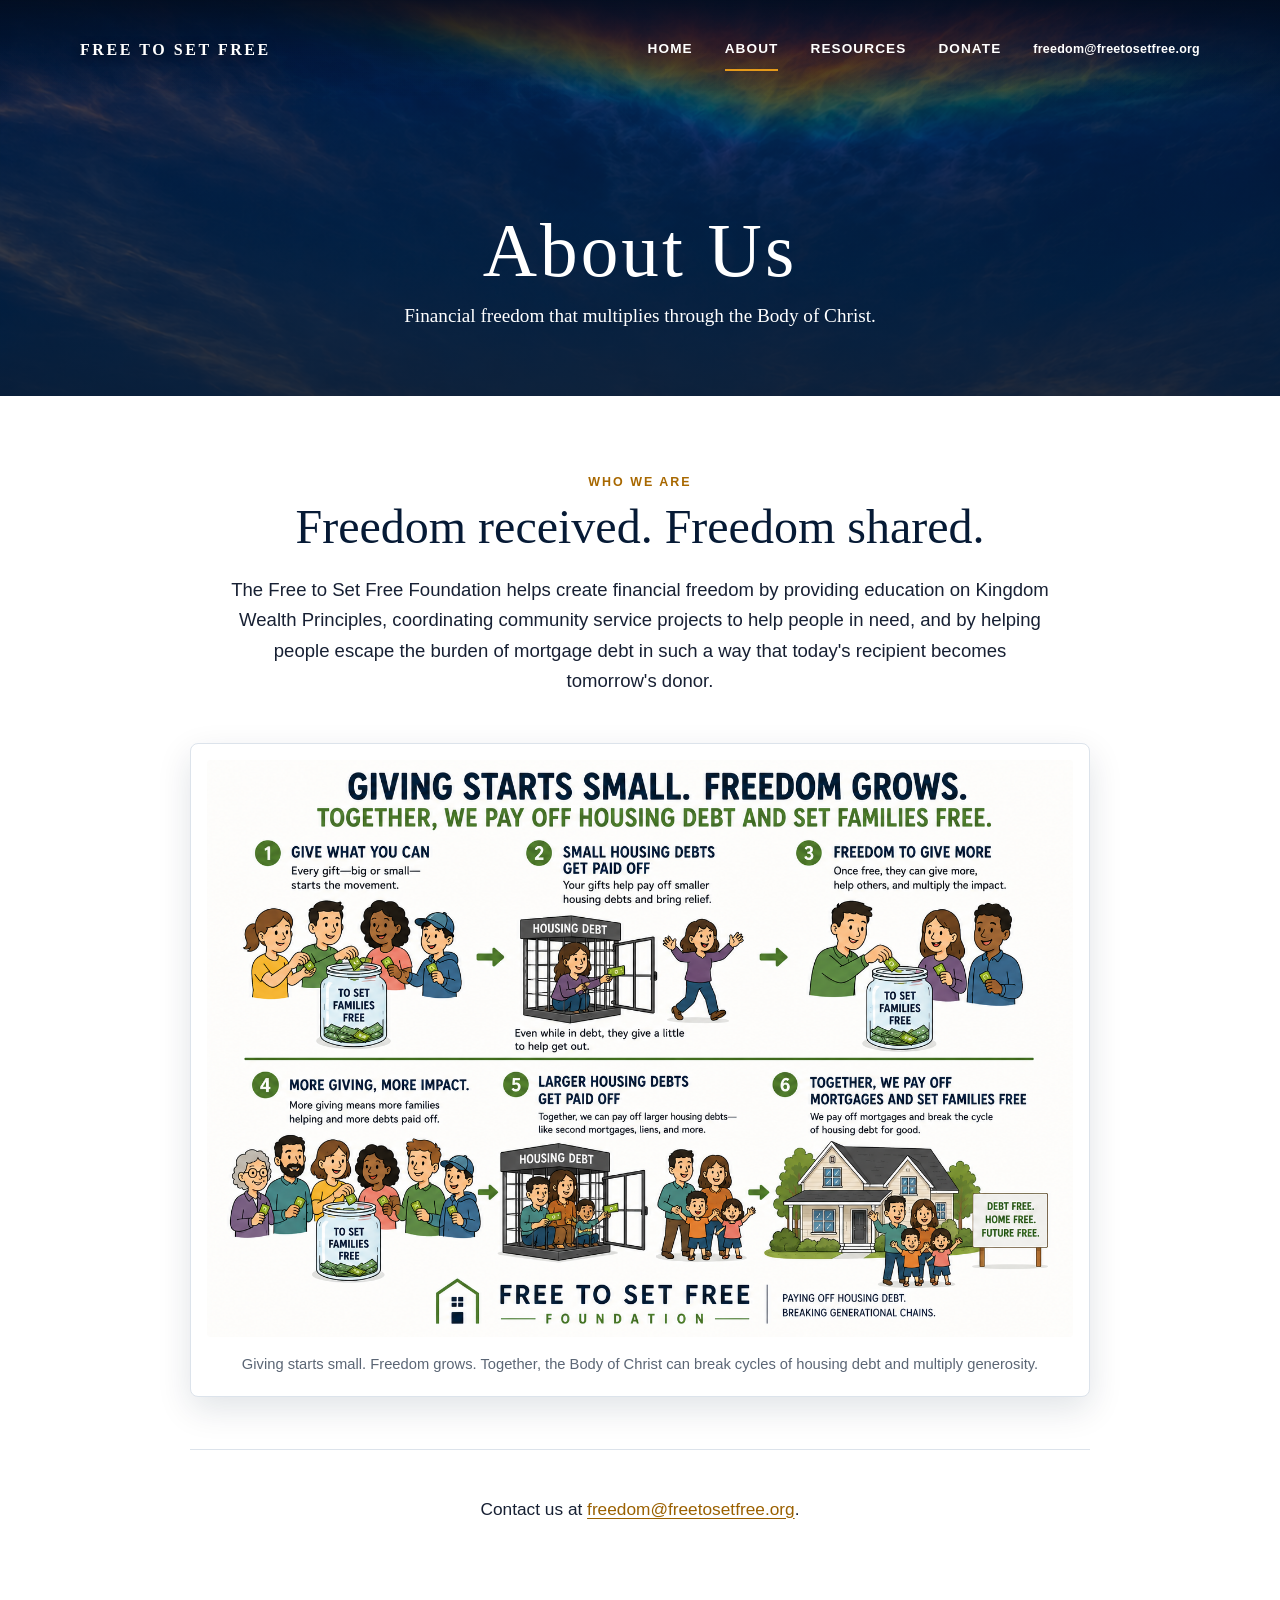
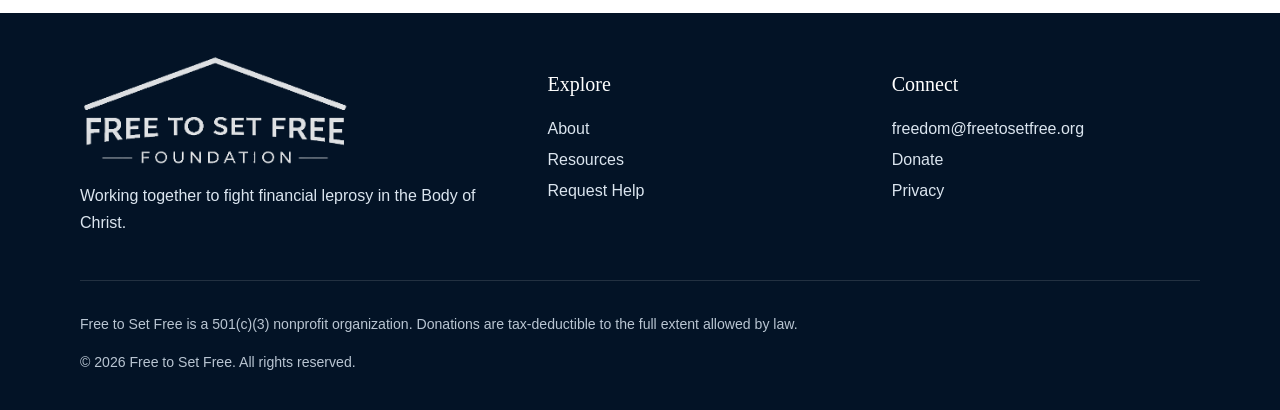
==== commit dd54ab69: "Add files via upload" ====
--- a/about.html
+++ b/about.html
@@ -1,5 +1,5 @@
 <!doctype html><html lang="en"><head><meta charset="utf-8"><meta name="viewport" content="width=device-width,initial-scale=1"><meta name="description" content="Free to Set Free — working together to fight financial leprosy in the Body of Christ."><title>About | Free to Set Free</title><link rel="stylesheet" href="assets/css/styles.css"></head><body>
-<header class="site-header"><div class="container nav-wrap"><a class="brand" href="index.html" aria-label="Free to Set Free Foundation home"><img src="assets/images/ftsf-logo-white.png" alt="Free to Set Free Foundation"></a><button class="menu-btn" aria-expanded="false" aria-label="Open navigation">☰</button><nav class="site-nav" aria-label="Main navigation"><a href="index.html" >HOME</a><a href="about.html" aria-current="page">ABOUT</a><a href="resources.html" >RESOURCES</a><a href="donate.html" >DONATE</a><a class="header-email" href="mailto:freedom@freetosetfree.org">freedom@freetosetfree.org</a></nav></div></header>
+<header class="site-header"><div class="container nav-wrap"><a class="brand brand-text" href="index.html" aria-label="Free to Set Free Foundation home">FREE TO SET FREE</a><button class="menu-btn" aria-expanded="false" aria-label="Open navigation">☰</button><nav class="site-nav" aria-label="Main navigation"><a href="index.html" >HOME</a><a href="about.html" aria-current="page">ABOUT</a><a href="resources.html" >RESOURCES</a><a href="donate.html" >DONATE</a><a class="header-email" href="mailto:freedom@freetosetfree.org">freedom@freetosetfree.org</a></nav></div></header>
 <main>
 <section class="page-hero"><div><h1>About Us</h1><p>Financial freedom that multiplies through the Body of Christ.</p></div></section>
 <section class="section about-section"><div class="container max-900">
--- a/assets/css/styles.css
+++ b/assets/css/styles.css
@@ -17,3 +17,9 @@
 .infographic-figure img{display:block;width:100%;height:auto;border-radius:4px}
 .infographic-figure figcaption{padding:15px 10px 3px;text-align:center;color:#5b6675;font-size:.92rem}
 @media(max-width:800px){.brand img{width:175px;max-height:58px}.hero-logo{width:min(520px,90vw);margin-bottom:24px}.about-copy{margin-bottom:30px}.infographic-figure{padding:8px}.infographic-figure figcaption{font-size:.84rem}}
+
+
+/* Version 5: text-only navigation brand and stable sizing */
+.brand-text{display:inline-flex!important;align-items:center;line-height:1!important;color:#fff;font:700 clamp(.88rem,1.25vw,1.08rem)/1 var(--serif)!important;letter-spacing:.16em;white-space:nowrap;text-shadow:0 2px 9px rgba(0,0,0,.55)}
+.brand-text:hover{color:#fff}
+@media(max-width:800px){.brand-text{font-size:.82rem!important;letter-spacing:.11em}}
